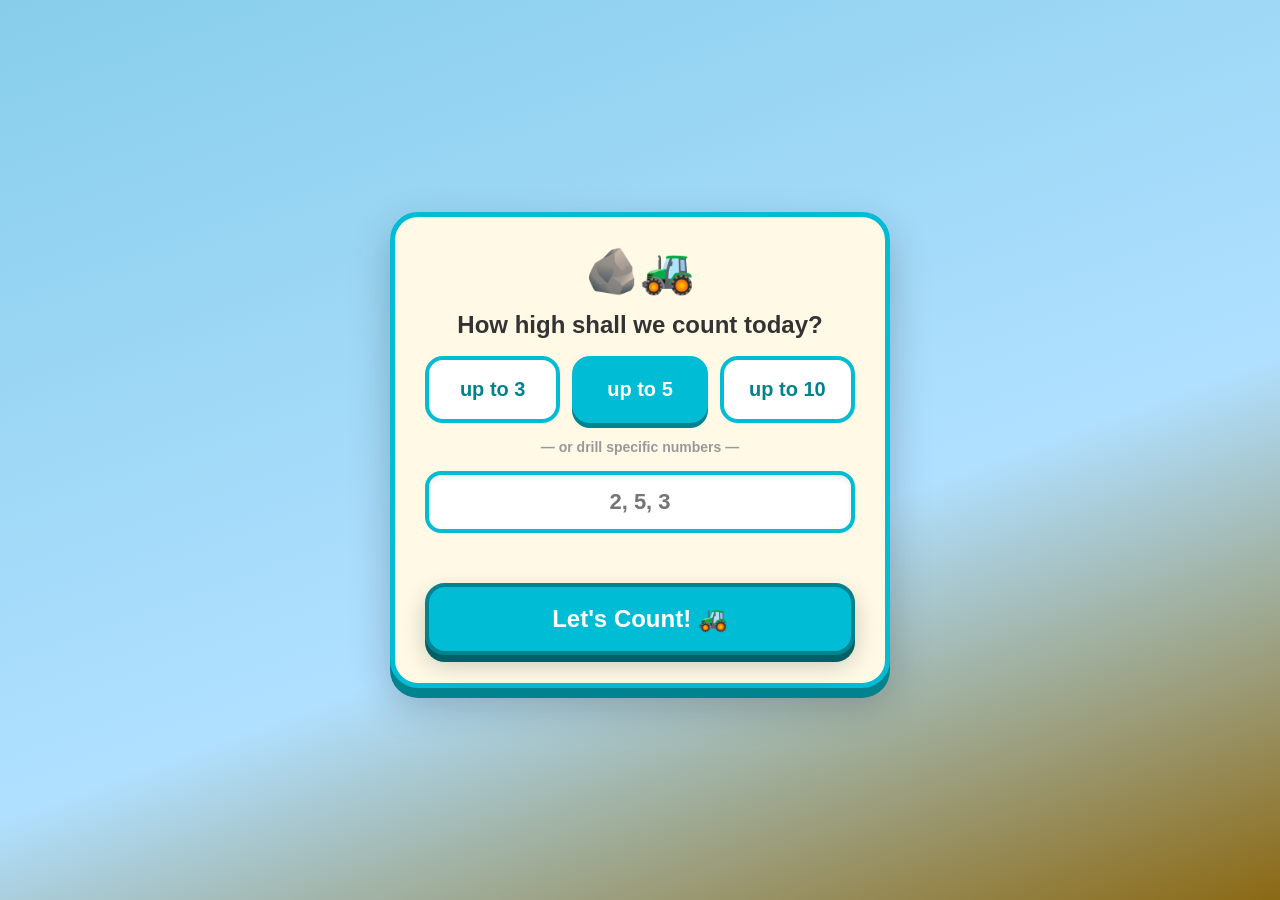
==== counting.html @ 0aecace0 "Add Counting Digger module New COUNTING card: the digger asks for a number, ten rocks sit in the dir" ====
<!DOCTYPE html>
<html lang="en">
<head>
  <meta charset="UTF-8">
  <meta name="viewport" content="width=device-width, initial-scale=1.0, user-scalable=no">
  <meta name="apple-mobile-web-app-capable" content="yes">
  <title>Counting Digger</title>
  <link rel="icon" type="image/svg+xml" href="data:image/svg+xml,<svg xmlns='http://www.w3.org/2000/svg' viewBox='0 0 32 32'><rect x='2' y='14' width='20' height='10' rx='2' fill='%23F5A623'/><rect x='12' y='8' width='10' height='9' rx='2' fill='%23F5A623'/><rect x='13' y='10' width='7' height='5' rx='1' fill='%23AEE4FF'/><line x1='21' y1='10' x2='29' y2='6' stroke='%23E8941A' stroke-width='2.5' stroke-linecap='round'/><polygon points='27,4 31,4 30,9 26,9' fill='%23D4800A'/><circle cx='6' cy='25' r='4' fill='%23333'/><circle cx='6' cy='25' r='2' fill='%23555'/><circle cx='18' cy='25' r='4' fill='%23333'/><circle cx='18' cy='25' r='2' fill='%23555'/><rect x='2' y='23' width='20' height='3' rx='1.5' fill='%23222'/></svg>">
  <link rel="stylesheet" href="styles.css">
  <style>
    /* Child-proof: nothing is tappable unless we say so */
    #scene, #rock-field, #digger-zone, #dirt-puffs, #divots {
      pointer-events: none;
      -webkit-touch-callout: none;
      user-select: none;
      -webkit-user-select: none;
    }

    /* Deep dirt on this page — the rocks need ground to sit in */
    #ground { height: 52vh; }

    /* ---- Rock field: the dirt on the left ---- */
    #rock-field {
      position: fixed;
      left: 0; top: 42vh;
      width: 54vw; height: 52vh;
      z-index: 20;
    }

    #divots {
      position: fixed;
      left: 0; top: 42vh;
      width: 54vw; height: 52vh;
      z-index: 18;
    }

    .divot {
      position: absolute;
      border-radius: 50%;
      background: radial-gradient(ellipse at 50% 35%, #4A340B 0%, #6B4F10 70%, rgba(107,79,16,0) 100%);
      opacity: 0;
      transform: translate(-50%, -50%);
    }

    .rock {
      position: absolute;
      transform: translate(-50%, -50%);
      pointer-events: auto;
      cursor: pointer;
      touch-action: manipulation;
      -webkit-tap-highlight-color: transparent;
      filter: drop-shadow(0 5px 6px rgba(0,0,0,0.35));
      transition: filter 0.15s ease;
    }

    .rock svg { width: 100%; height: 100%; display: block; }

    .rock:active { filter: drop-shadow(0 2px 3px rgba(0,0,0,0.35)) brightness(1.15); }

    /* Rocks left over once the target is reached */
    .rock.locked {
      opacity: 0.35;
      pointer-events: none;
      filter: none;
    }

    /* Rock mid-flight, or already delivered */
    .rock.flying { pointer-events: none; z-index: 45; }
    .rock.spent  { display: none; }

    /* ---- Digger zone (right half) ---- */
    #digger-zone {
      position: fixed;
      right: 2vw;
      bottom: 8vh;
      z-index: 22;
      display: flex;
      flex-direction: column;
      align-items: center;
      gap: 14px;
    }

    /* Skip on the left, digger on the right reaching over it */
    #digger-row {
      display: flex;
      align-items: flex-end;
      gap: 0;
    }

    /* The target number, big, on a sign above the digger */
    #target-sign {
      background: #FFF9E6;
      border: 6px solid #00BCD4;
      border-radius: 24px;
      box-shadow: 0 8px 0 #00838F, 0 12px 28px rgba(0,0,0,0.25);
      padding: 4px 44px 10px;
      min-width: 150px;
      text-align: center;
    }

    #target-number {
      font-size: 96px;
      font-weight: 900;
      line-height: 1.05;
      color: #00838F;
      font-family: 'Arial Rounded MT Bold', Arial, sans-serif;
    }

    #target-caption {
      font-size: 15px;
      font-weight: 900;
      letter-spacing: 2px;
      color: #00838F;
      opacity: 0.75;
    }

    /* Bucket that fills with rocks */
    #bucket {
      width: 210px;
      height: 118px;
      border: 8px solid #D4800A;
      border-top: none;
      border-radius: 0 0 14px 14px;
      background: linear-gradient(180deg, rgba(232,148,26,0.22) 0%, rgba(212,128,10,0.5) 100%);
      box-shadow: inset 0 -6px 12px rgba(0,0,0,0.2), 0 6px 14px rgba(0,0,0,0.28);
      position: relative;
      overflow: hidden;
      margin-right: -14px;   /* tuck under the digger's boom */
      margin-bottom: 6px;    /* rest on the dirt */
    }

    .bucket-rock {
      position: absolute;
      width: 40px;
      height: 34px;
      transform: translate(-50%, -50%) scale(0);
    }

    .bucket-rock svg { width: 100%; height: 100%; display: block; }

    #counting-digger {
      width: 300px; height: 200px;
      filter: drop-shadow(0 8px 18px rgba(0,0,0,0.3));
      transform: scaleX(-1);   /* arm reaches left, toward the skip */
    }
    #counting-digger svg { width: 100%; height: 100%; }

    /* ---- Parent setup ---- */
    #setup-btn-corner {
      position: fixed;
      top: 16px;
      right: 16px;
      z-index: 100;
      background: rgba(0,0,0,0.28);
      color: #fff;
      border: none;
      padding: 8px 16px;
      border-radius: 20px;
      font-size: 18px;
      font-weight: 900;
      cursor: pointer;
      backdrop-filter: blur(4px);
      -webkit-tap-highlight-color: transparent;
    }

    #count-setup {
      position: fixed;
      inset: 0;
      z-index: 200;
      display: flex;
      align-items: center;
      justify-content: center;
      background: linear-gradient(160deg, #87CEEB 0%, #B0E0FF 60%, #8B6914 100%);
    }

    #count-setup.hidden { display: none; }

    #setup-card {
      background: #FFF9E6;
      border: 5px solid #00BCD4;
      border-radius: 28px;
      box-shadow: 0 10px 0 #00838F, 0 16px 40px rgba(0,0,0,0.22);
      padding: 32px 30px 28px;
      max-width: 500px;
      width: 92vw;
      display: flex;
      flex-direction: column;
      align-items: center;
      gap: 16px;
    }

    #setup-card h2 { font-size: 24px; font-weight: 900; color: #333; text-align: center; line-height: 1.3; }
    #setup-card p  { font-size: 15px; color: #666; text-align: center; }

    #count-setup, #setup-card, #setup-card * { pointer-events: auto; touch-action: auto; }

    #range-row { display: flex; gap: 12px; width: 100%; }

    .range-btn {
      flex: 1;
      padding: 18px 8px;
      font-size: 20px;
      font-weight: 900;
      font-family: 'Arial Rounded MT Bold', Arial, sans-serif;
      background: #fff;
      color: #00838F;
      border: 4px solid #00BCD4;
      border-radius: 18px;
      cursor: pointer;
      touch-action: manipulation;
      -webkit-tap-highlight-color: transparent;
      transition: transform 0.1s;
    }

    .range-btn:active { transform: translateY(3px); }
    .range-btn.selected { background: #00BCD4; color: #fff; box-shadow: 0 5px 0 #00838F; }

    #divider { font-size: 14px; color: #999; font-weight: 700; }

    #count-input {
      width: 100%;
      font-size: 22px;
      font-weight: 700;
      font-family: 'Arial Rounded MT Bold', Arial, sans-serif;
      padding: 14px 16px;
      border: 4px solid #00BCD4;
      border-radius: 16px;
      background: #fff;
      color: #333;
      outline: none;
      text-align: center;
      box-shadow: inset 0 2px 6px rgba(0,0,0,0.08);
      -webkit-user-select: text !important;
      user-select: text !important;
      -webkit-touch-callout: default !important;
    }

    #count-input:focus { border-color: #F5A623; box-shadow: 0 0 0 3px rgba(245,166,35,0.25); }

    #setup-error { font-size: 14px; color: #E53935; font-weight: 700; min-height: 18px; text-align: center; }

    #start-btn {
      width: 100%;
      padding: 18px;
      font-size: 24px;
      font-weight: 900;
      font-family: 'Arial Rounded MT Bold', Arial, sans-serif;
      background: #00BCD4;
      color: #fff;
      border: 4px solid #00838F;
      border-radius: 20px;
      box-shadow: 0 7px 0 #006064, 0 10px 24px rgba(0,0,0,0.2);
      cursor: pointer;
      touch-action: manipulation;
      -webkit-tap-highlight-color: transparent;
      transition: transform 0.1s, box-shadow 0.1s;
    }

    #start-btn:active { transform: translateY(4px); box-shadow: 0 3px 0 #006064; }

    /* ---- Responsive ---- */
    @media (max-width: 900px) {
      #counting-digger { width: 210px; height: 140px; }
      #bucket { width: 165px; height: 96px; }
      #target-number { font-size: 68px; }
      #target-sign { padding: 4px 28px 8px; min-width: 112px; }
      .bucket-rock { width: 32px; height: 27px; }
    }

    @media (max-height: 560px) {
      #counting-digger { width: 175px; height: 117px; }
      #bucket { width: 150px; height: 78px; }
      #target-number { font-size: 54px; }
      #digger-zone { gap: 6px; }
      .bucket-rock { width: 28px; height: 24px; }
    }
  </style>
</head>
<body>

  <a href="index.html" id="home-btn">⌂ Home</a>
  <button id="setup-btn-corner" aria-label="Change numbers">⚙</button>

  <div id="scene">
    <div id="sky"></div>
    <div id="ground"></div>
  </div>

  <!-- Holes left behind by rocks that have been sent -->
  <div id="divots"></div>

  <!-- Rocks injected by counting.js -->
  <div id="rock-field"></div>

  <div id="digger-zone">
    <div id="target-sign">
      <div id="target-number">3</div>
      <div id="target-caption">ROCKS PLEASE</div>
    </div>

    <div id="digger-row">
      <div id="bucket"></div>

      <div id="counting-digger">
      <svg viewBox="0 0 120 80" xmlns="http://www.w3.org/2000/svg">
        <rect x="10" y="30" width="70" height="30" rx="6" fill="#F5A623"/>
        <rect x="45" y="15" width="35" height="25" rx="4" fill="#F5A623"/>
        <rect x="50" y="19" width="25" height="15" rx="3" fill="#AEE4FF" opacity="0.85"/>
        <rect x="78" y="22" width="12" height="8" rx="2" fill="#E8941A"/>
        <line x1="84" y1="26" x2="108" y2="18" stroke="#E8941A" stroke-width="6" stroke-linecap="round"/>
        <polygon points="104,14 114,14 110,26 100,26" fill="#D4800A"/>
        <rect x="46" y="8" width="5" height="9" rx="2" fill="#333"/>
        <circle cx="22" cy="62" r="11" fill="#333"/>
        <circle cx="22" cy="62" r="6" fill="#555"/>
        <circle cx="22" cy="62" r="2" fill="#888"/>
        <circle cx="62" cy="62" r="11" fill="#333"/>
        <circle cx="62" cy="62" r="6" fill="#555"/>
        <circle cx="62" cy="62" r="2" fill="#888"/>
        <rect x="10" y="58" width="72" height="8" rx="4" fill="#222"/>
      </svg>
      </div>
    </div>
  </div>

  <div id="dirt-puffs"></div>

  <!-- Celebration when the bucket holds the target number -->
  <div id="celebration" aria-hidden="true">
    <svg id="big-digger" viewBox="0 0 120 80" xmlns="http://www.w3.org/2000/svg">
      <rect x="10" y="30" width="70" height="30" rx="6" fill="#F5A623"/>
      <rect x="45" y="15" width="35" height="25" rx="4" fill="#F5A623"/>
      <rect x="50" y="19" width="25" height="15" rx="3" fill="#AEE4FF" opacity="0.85"/>
      <rect x="78" y="22" width="12" height="8" rx="2" fill="#E8941A"/>
      <line x1="84" y1="26" x2="108" y2="18" stroke="#E8941A" stroke-width="6" stroke-linecap="round"/>
      <polygon points="104,14 114,14 110,26 100,26" fill="#D4800A"/>
      <rect x="46" y="8" width="5" height="9" rx="2" fill="#333"/>
      <circle cx="22" cy="62" r="11" fill="#333"/>
      <circle cx="22" cy="62" r="6" fill="#555"/>
      <circle cx="22" cy="62" r="2" fill="#888"/>
      <circle cx="62" cy="62" r="11" fill="#333"/>
      <circle cx="62" cy="62" r="6" fill="#555"/>
      <circle cx="62" cy="62" r="2" fill="#888"/>
      <rect x="10" y="58" width="72" height="8" rx="4" fill="#222"/>
    </svg>
    <div id="celebration-text">THAT'S 3!</div>
  </div>

  <div id="confetti-container" aria-hidden="true"></div>
  <div id="stars-container"    aria-hidden="true"></div>

  <!-- Parent setup -->
  <div id="count-setup">
    <div id="setup-card">
      <div style="font-size:44px;line-height:1">🪨🚜</div>
      <h2>How high shall we count today?</h2>
      <div id="range-row">
        <button class="range-btn" data-max="3">up to 3</button>
        <button class="range-btn selected" data-max="5">up to 5</button>
        <button class="range-btn" data-max="10">up to 10</button>
      </div>
      <div id="divider">— or drill specific numbers —</div>
      <input
        id="count-input"
        type="text"
        inputmode="numeric"
        placeholder="2, 5, 3"
        autocomplete="off"
        autocorrect="off"
        autocapitalize="off"
        spellcheck="false"
      >
      <div id="setup-error"></div>
      <button id="start-btn">Let's Count! 🚜</button>
    </div>
  </div>

  <script src="https://cdnjs.cloudflare.com/ajax/libs/gsap/3.12.5/gsap.min.js"></script>
  <script src="celebrate.js"></script>
  <script src="counting.js"></script>
</body>
</html>
---- styles.css ----
/* ---- Home button (shown on subject pages) ---- */
#home-btn {
  position: fixed;
  top: 16px;
  left: 16px;
  z-index: 100;
  background: rgba(0,0,0,0.28);
  color: #fff;
  text-decoration: none;
  padding: 8px 16px;
  border-radius: 20px;
  font-size: 18px;
  font-weight: 900;
  letter-spacing: 1px;
  backdrop-filter: blur(4px);
  -webkit-tap-highlight-color: transparent;
}

/* ---- Reset ---- */
*, *::before, *::after { box-sizing: border-box; margin: 0; padding: 0; }

html, body {
  width: 100%; height: 100%;
  overflow: hidden;
  font-family: 'Arial Rounded MT Bold', 'Nunito', Arial, sans-serif;
  touch-action: manipulation; /* removes 300ms tap delay */
  -webkit-tap-highlight-color: transparent;
  -webkit-touch-callout: none;
  user-select: none;
  -webkit-user-select: none;
}

/* ---- Scene ---- */
#scene {
  position: fixed; inset: 0; z-index: 0;
  display: flex; flex-direction: column;
}
#sky {
  flex: 1;
  background: linear-gradient(180deg, #87CEEB 0%, #B0E0FF 100%);
}
#ground {
  height: 120px;
  background: linear-gradient(180deg, #8B6914 0%, #6B4F10 100%);
}

/* ---- Word Track ---- */
#word-track {
  position: fixed;
  top: 50%;
  left: 50%;
  transform: translate(-50%, -50%);
  display: flex;
  align-items: center;
  gap: 24px;
  z-index: 10;
}

.letter-block {
  width: 100px;
  height: 100px;
  border-radius: 16px;
  background: #FFF9E6;
  border: 5px solid #E8C84A;
  display: flex;
  align-items: center;
  justify-content: center;
  font-size: 52px;
  font-weight: 900;
  color: #333;
  box-shadow: 0 6px 0 #C8A830, 0 8px 20px rgba(0,0,0,0.2);
  position: relative;
  transition: transform 0.15s ease;
}

/* Active letter glows and pops bigger */
.letter-block.active {
  background: #FFF3B0;
  border-color: #F5A623;
  box-shadow: 0 6px 0 #C8831A, 0 0 30px rgba(245,166,35,0.6), 0 8px 20px rgba(0,0,0,0.2);
  transform: scale(1.35);
  z-index: 2;
  animation: pulse-block 1.2s ease-in-out infinite;
}

/* Completed letter */
.letter-block.done {
  background: #E8FFE8;
  border-color: #4CAF50;
  box-shadow: 0 6px 0 #388E3C, 0 8px 20px rgba(0,0,0,0.2);
}

@keyframes pulse-block {
  0%, 100% { transform: scale(1); }
  50% { transform: scale(1.06); }
}

/* ---- Mud Pit ---- */
#mudpit {
  position: fixed;
  bottom: 80px;
  z-index: 9;
  /* positioned by JS to sit after the last letter block */
}
#mudpit-svg {
  width: 180px;
  height: 80px;
}

/* ---- Celebration illustration (big, above digger) ---- */
#celebration-emoji {
  width: 120px;
  height: 120px;
  margin-bottom: 12px;
  opacity: 0;
  transform: scale(0);
  filter: drop-shadow(0 6px 18px rgba(0,0,0,0.4));
}

/* ---- Digger ---- */
#digger-wrapper {
  position: fixed;
  z-index: 20;
  display: flex;
  flex-direction: column;
  align-items: center;
  cursor: pointer;
  /* JS sets left / bottom */
}

#digger {
  width: 120px;
  height: 80px;
  filter: drop-shadow(0 4px 8px rgba(0,0,0,0.3));
  transition: filter 0.1s;
}

#digger:active {
  filter: drop-shadow(0 2px 4px rgba(0,0,0,0.2));
}

/* Tap hint bubble */
#tap-hint {
  background: #FF6B35;
  color: white;
  border-radius: 20px;
  padding: 4px 14px;
  font-size: 14px;
  font-weight: 900;
  letter-spacing: 1px;
  margin-top: 4px;
  box-shadow: 0 3px 8px rgba(0,0,0,0.25);
  opacity: 0;
  transform: translateY(4px);
  transition: opacity 0.3s, transform 0.3s;
}

#tap-hint.visible {
  opacity: 1;
  transform: translateY(0);
}

/* ---- Parent Confirm Button ---- */
#confirm-btn {
  position: fixed;
  bottom: 24px;
  right: 24px;
  z-index: 30;
  width: 120px;
  height: 120px;
  border-radius: 50%;
  background: #4CAF50;
  color: white;
  font-size: 58px;
  font-weight: 900;
  border: 5px solid #388E3C;
  box-shadow: 0 8px 0 #2E7D32, 0 10px 28px rgba(0,0,0,0.35);
  cursor: pointer;
  touch-action: manipulation;
  -webkit-tap-highlight-color: transparent;
  display: flex;
  align-items: center;
  justify-content: center;
  transition: transform 0.1s, box-shadow 0.1s;
}

#confirm-btn:active {
  transform: translateY(3px);
  box-shadow: 0 3px 0 #2E7D32, 0 4px 10px rgba(0,0,0,0.2);
}

#confirm-btn.hidden {
  opacity: 0;
  pointer-events: none;
}

/* ---- Dirt Puffs ---- */
#dirt-puffs {
  position: fixed;
  inset: 0;
  z-index: 25;
  pointer-events: none;
}

.puff {
  position: absolute;
  width: 20px;
  height: 20px;
  border-radius: 50%;
  background: #8B6914;
  opacity: 0;
}

/* ---- Celebration ---- */
#celebration {
  position: fixed;
  inset: 0;
  z-index: 50;
  display: flex;
  flex-direction: column;
  align-items: center;
  justify-content: center;
  background: rgba(0,0,0,0.55);
  opacity: 0;
  pointer-events: none;
}

#celebration.active {
  pointer-events: auto;
}

/* Surprise vehicle photo card (random reveal at celebration) */
#surprise-vehicle {
  width: min(340px, 82vw);
  height: min(240px, 58vw);
  background: #FFF9E6;
  border: 6px solid #FFFFFF;
  border-radius: 24px;
  overflow: hidden;
  box-shadow: 0 12px 34px rgba(0,0,0,0.55);
  transform: scale(0);
  display: flex;
  align-items: center;
  justify-content: center;
}

#surprise-vehicle img {
  width: 100%;
  height: 100%;
  object-fit: cover;
  display: block;
}

#celebration-text {
  font-size: 52px;
  font-weight: 900;
  color: #FFF;
  text-shadow: 0 4px 16px rgba(0,0,0,0.6), 0 0 30px #F5A623;
  margin-top: 24px;
  text-align: center;
  opacity: 0;
  letter-spacing: 2px;
}

/* ---- Word Banner ---- */
#word-banner {
  position: fixed;
  top: 24px;
  left: 50%;
  transform: translateX(-50%);
  z-index: 60;
  font-size: 64px;
  font-weight: 900;
  color: #FFF;
  text-shadow: 0 4px 16px rgba(0,0,0,0.7);
  letter-spacing: 6px;
  opacity: 0;
  pointer-events: none;
}

/* ---- Confetti ---- */
#confetti-container, #stars-container {
  position: fixed;
  inset: 0;
  z-index: 55;
  pointer-events: none;
}

.confetti-piece {
  position: absolute;
  width: 14px;
  height: 14px;
  opacity: 0;
  border-radius: 2px;
}

.star {
  position: absolute;
  font-size: 28px;
  opacity: 0;
}

/* ---- Screen shake keyframe ---- */
@keyframes rumble {
  0%, 100% { transform: translate(0, 0); }
  20% { transform: translate(-6px, 3px); }
  40% { transform: translate(6px, -3px); }
  60% { transform: translate(-4px, 5px); }
  80% { transform: translate(4px, -5px); }
}

body.rumble {
  animation: rumble 0.4s ease-in-out;
}

/* ---- Responsive: lock to landscape feel on small screens ---- */
@media (max-height: 500px) {
  .letter-block { width: 72px; height: 72px; font-size: 36px; }
  #confirm-btn { width: 80px; height: 80px; font-size: 38px; bottom: 12px; right: 12px; }
}
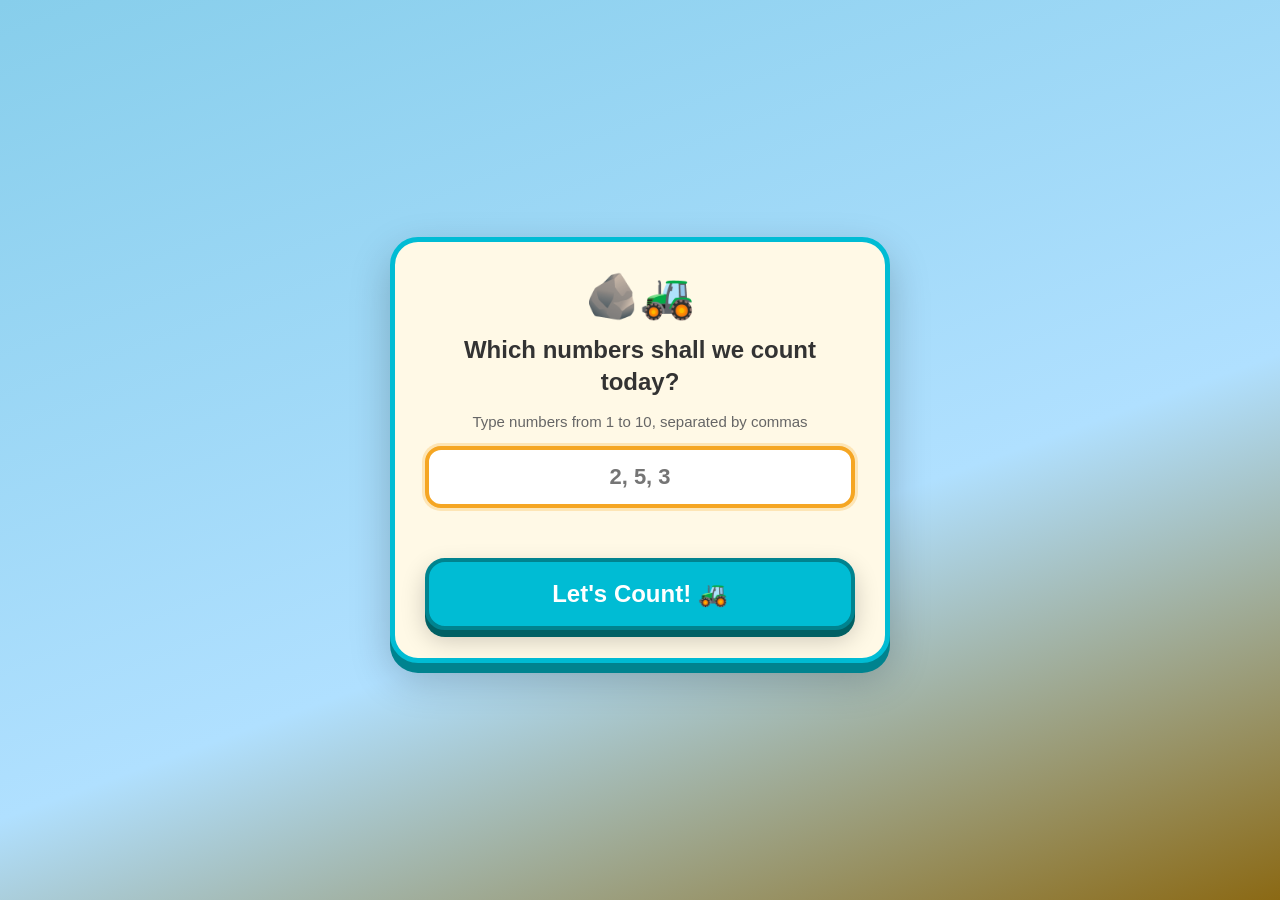
==== commit ff73fc64: "Counting: plain text box for setup, cleared each time it opens Removed the up to 3 / 5 / 10 range bu" ====
--- a/counting.html
+++ b/counting.html
@@ -194,29 +194,6 @@
 
     #count-setup, #setup-card, #setup-card * { pointer-events: auto; touch-action: auto; }
 
-    #range-row { display: flex; gap: 12px; width: 100%; }
-
-    .range-btn {
-      flex: 1;
-      padding: 18px 8px;
-      font-size: 20px;
-      font-weight: 900;
-      font-family: 'Arial Rounded MT Bold', Arial, sans-serif;
-      background: #fff;
-      color: #00838F;
-      border: 4px solid #00BCD4;
-      border-radius: 18px;
-      cursor: pointer;
-      touch-action: manipulation;
-      -webkit-tap-highlight-color: transparent;
-      transition: transform 0.1s;
-    }
-
-    .range-btn:active { transform: translateY(3px); }
-    .range-btn.selected { background: #00BCD4; color: #fff; box-shadow: 0 5px 0 #00838F; }
-
-    #divider { font-size: 14px; color: #999; font-weight: 700; }
-
     #count-input {
       width: 100%;
       font-size: 22px;
@@ -238,6 +215,19 @@
     #count-input:focus { border-color: #F5A623; box-shadow: 0 0 0 3px rgba(245,166,35,0.25); }
 
     #setup-error { font-size: 14px; color: #E53935; font-weight: 700; min-height: 18px; text-align: center; }
+
+    #setup-done {
+      font-size: 19px;
+      font-weight: 900;
+      color: #2E7D32;
+      text-align: center;
+      background: #E8F5E9;
+      border: 3px solid #A5D6A7;
+      border-radius: 14px;
+      padding: 10px 18px;
+    }
+
+    #setup-done.hidden { display: none; }
 
     #start-btn {
       width: 100%;
@@ -352,13 +342,9 @@
   <div id="count-setup">
     <div id="setup-card">
       <div style="font-size:44px;line-height:1">🪨🚜</div>
-      <h2>How high shall we count today?</h2>
-      <div id="range-row">
-        <button class="range-btn" data-max="3">up to 3</button>
-        <button class="range-btn selected" data-max="5">up to 5</button>
-        <button class="range-btn" data-max="10">up to 10</button>
-      </div>
-      <div id="divider">— or drill specific numbers —</div>
+      <div id="setup-done" class="hidden">🎉 All done! Great counting.</div>
+      <h2>Which numbers shall we count today?</h2>
+      <p>Type numbers from 1 to 10, separated by commas</p>
       <input
         id="count-input"
         type="text"
